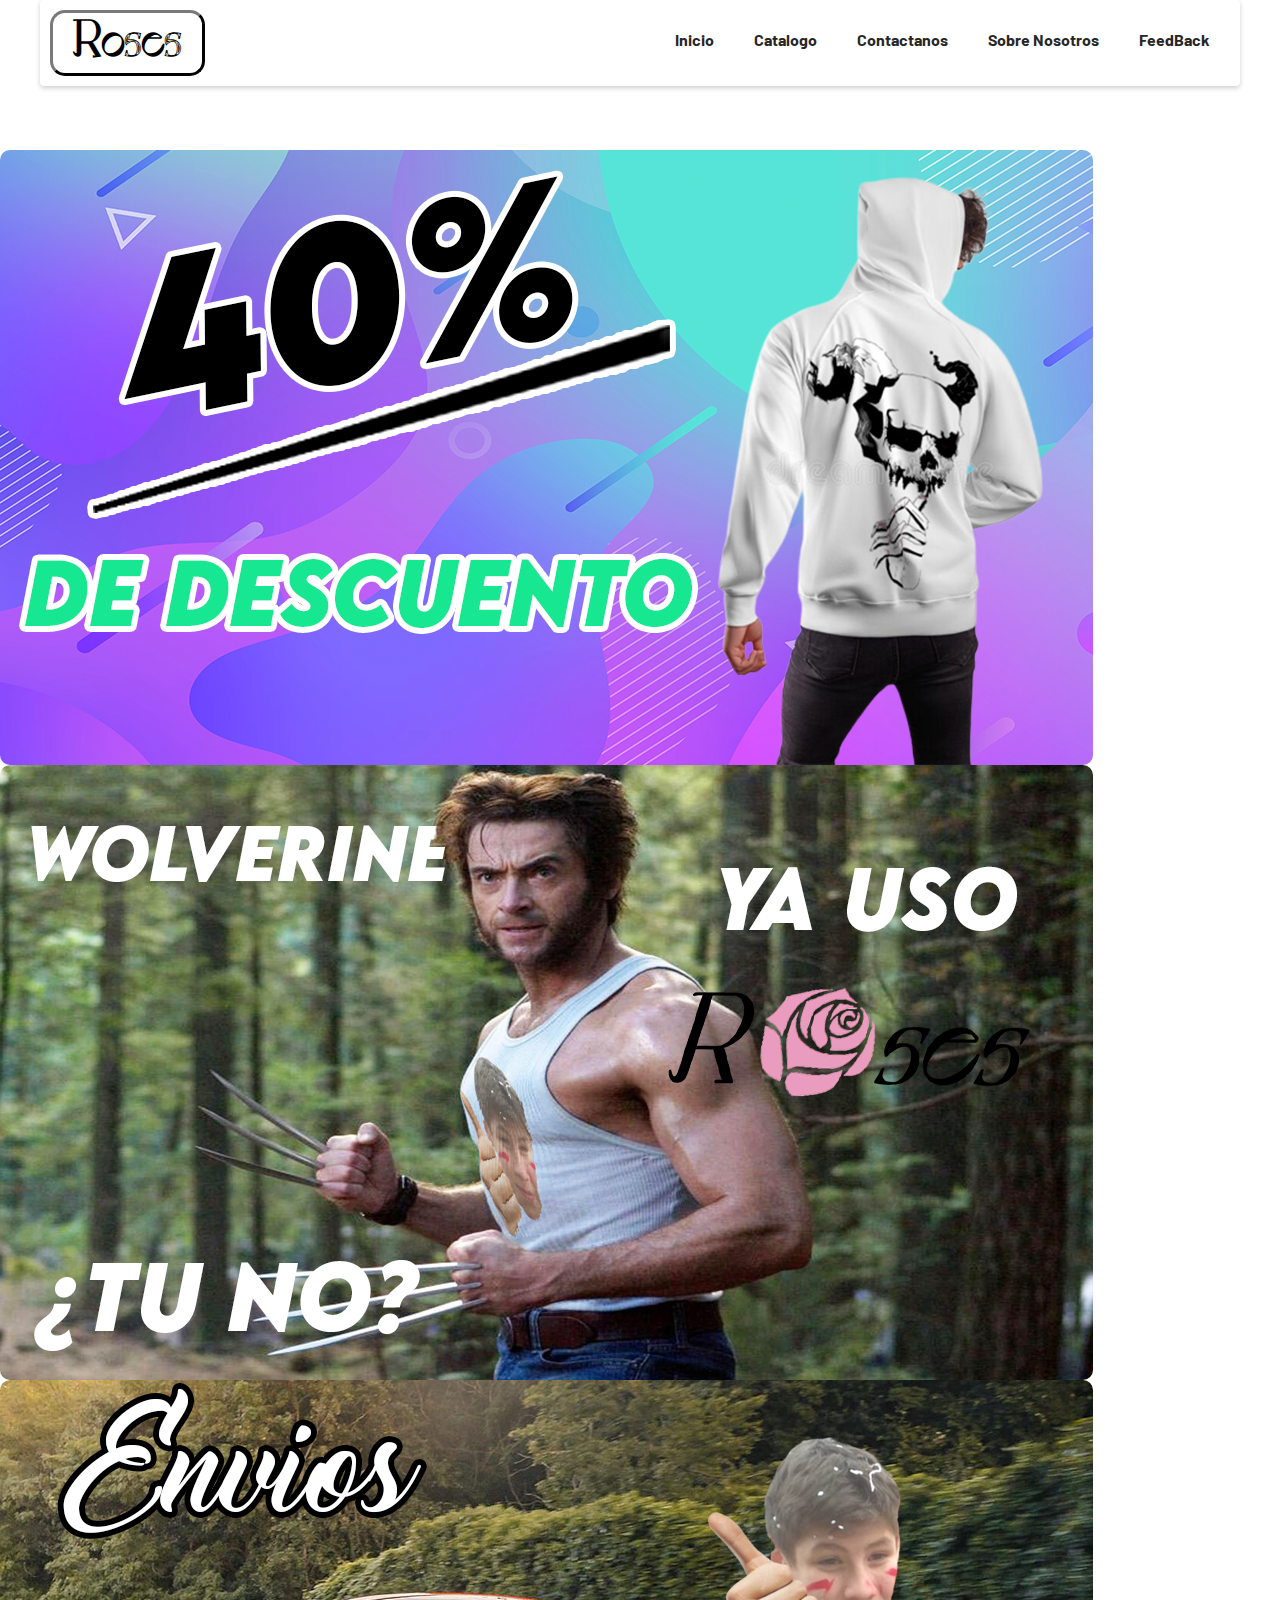
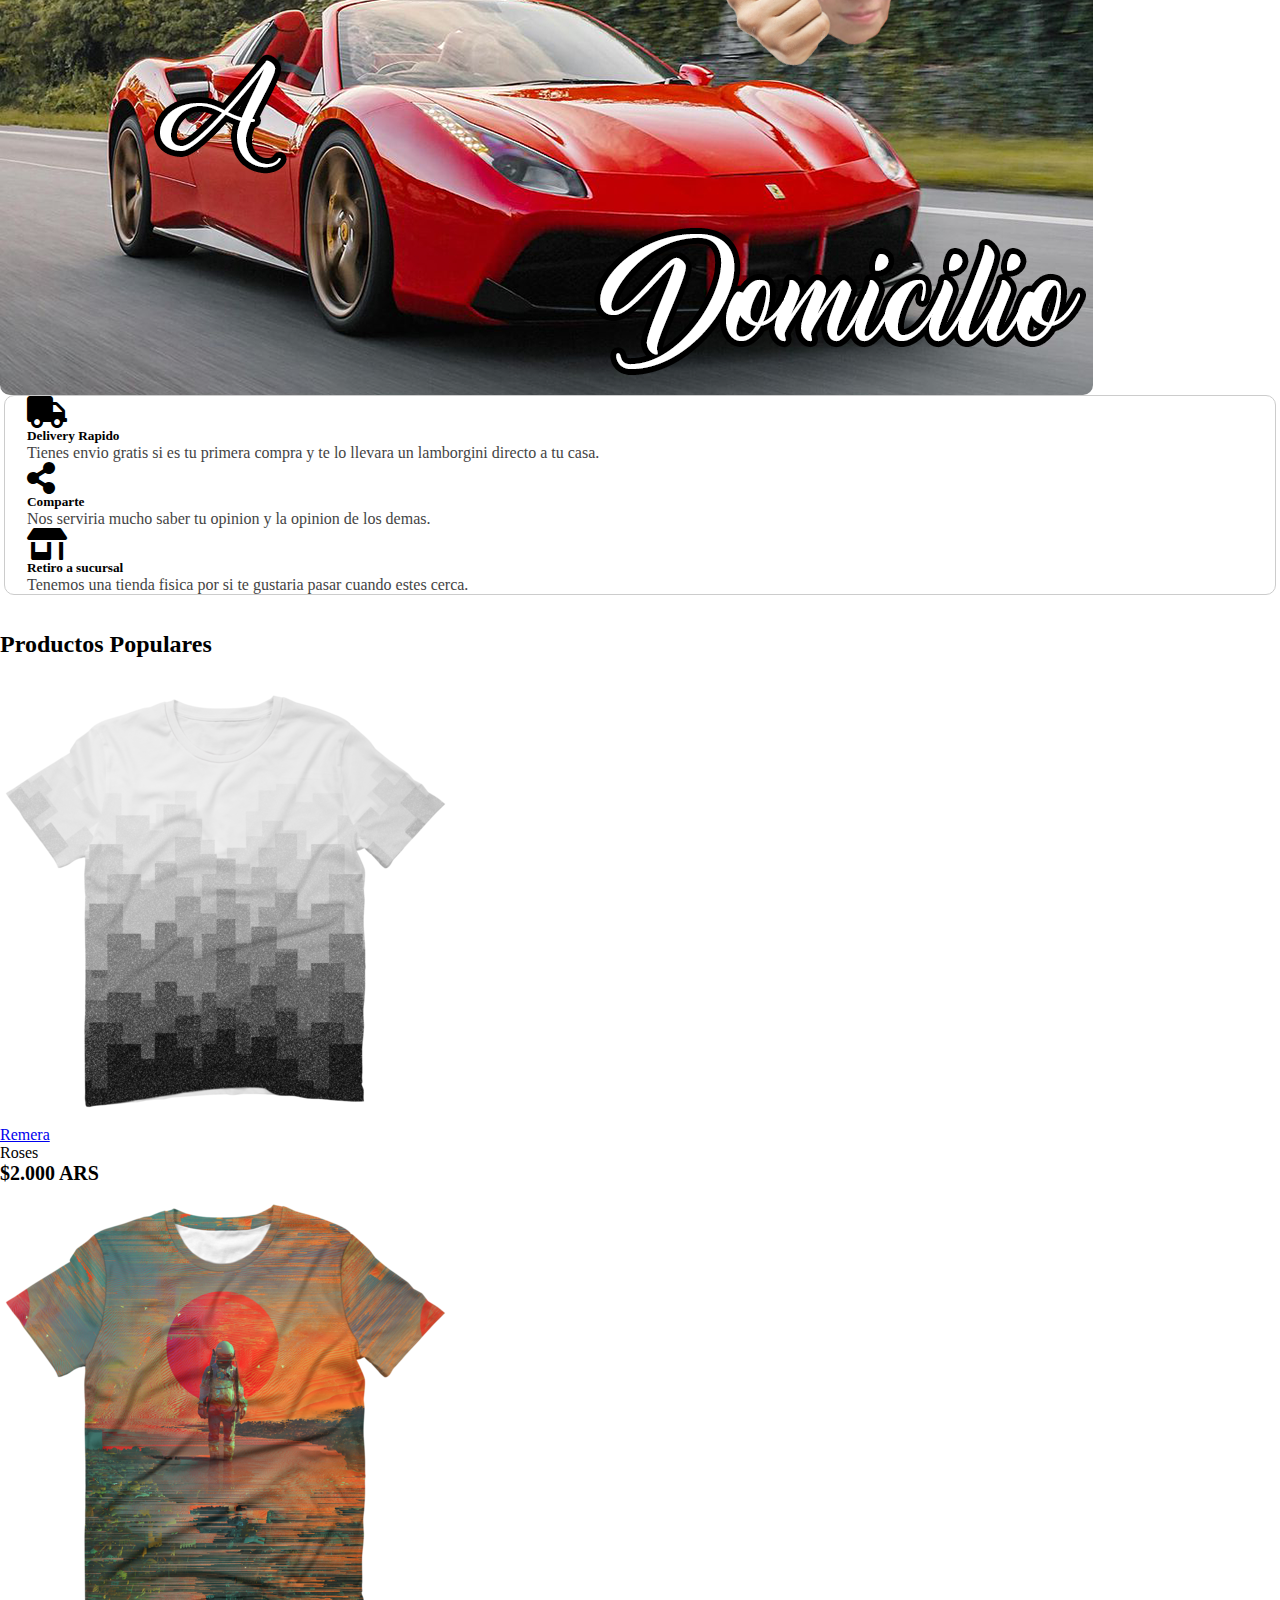
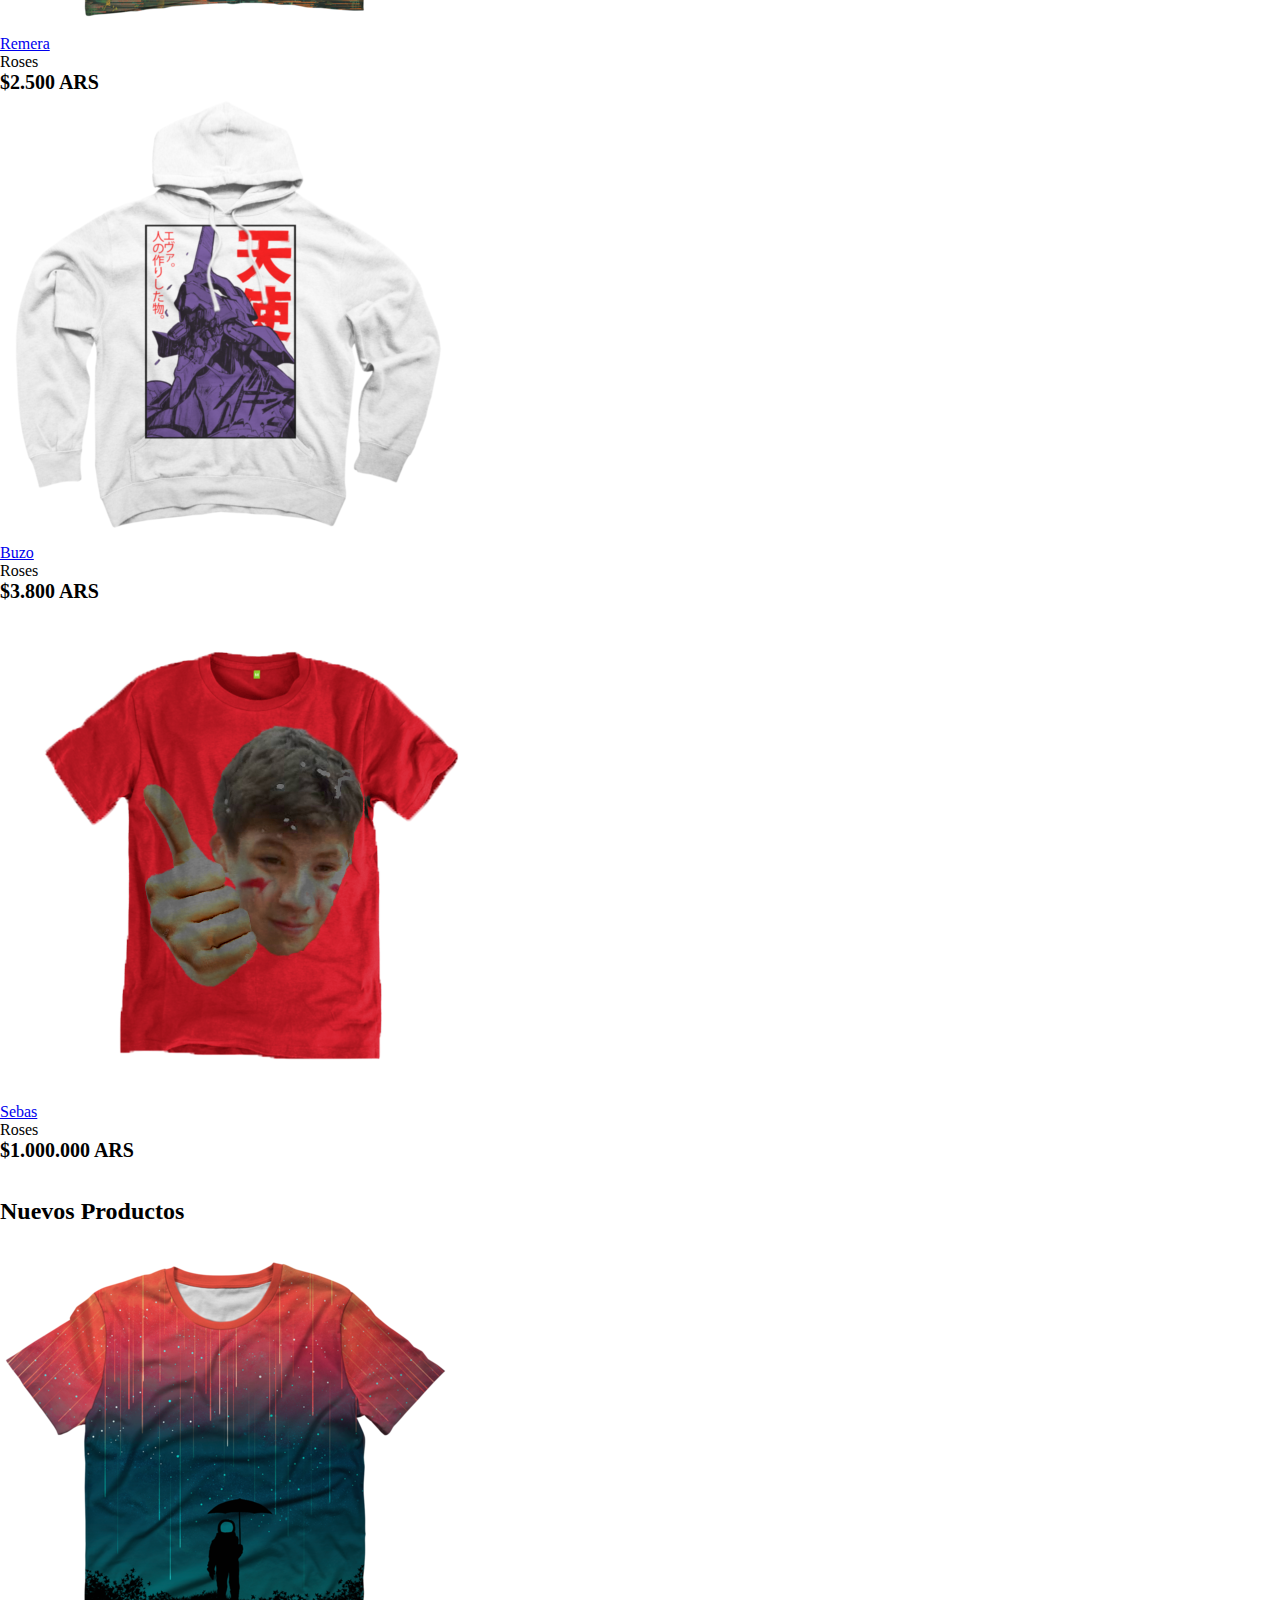
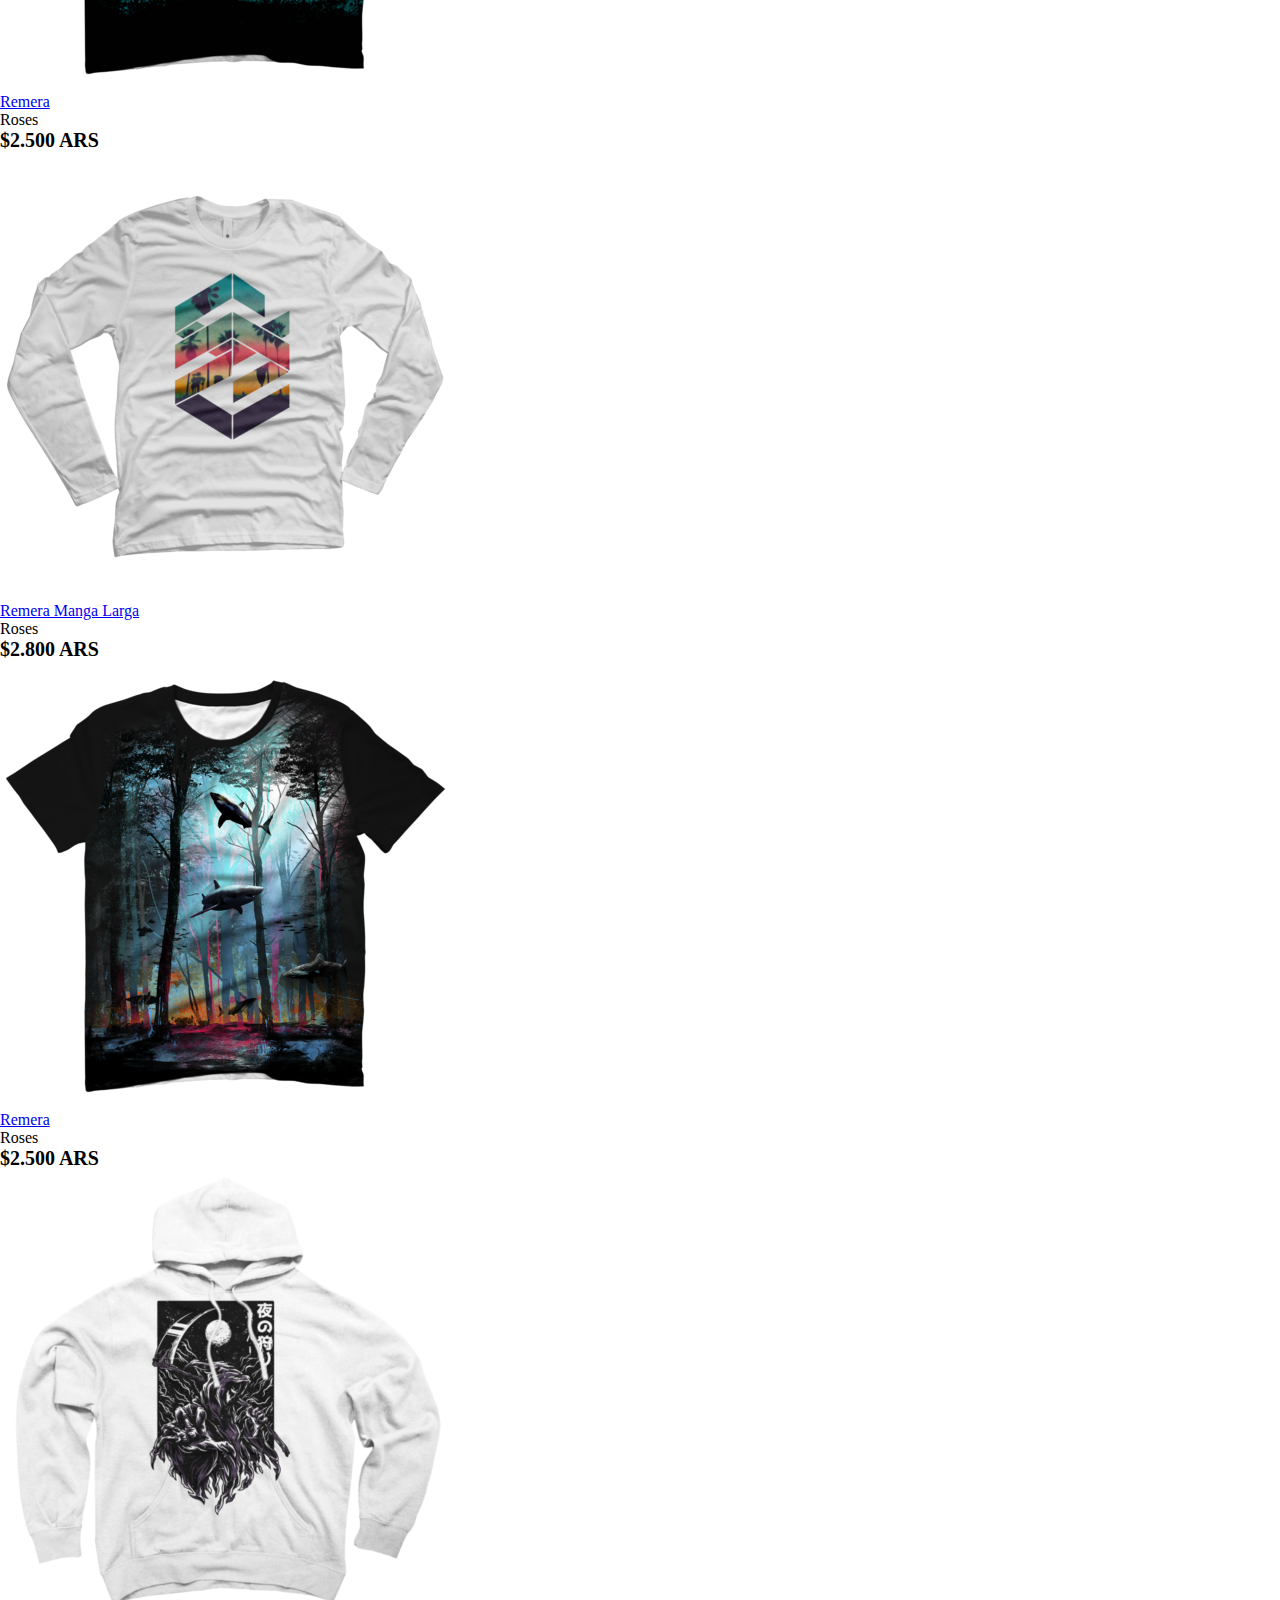
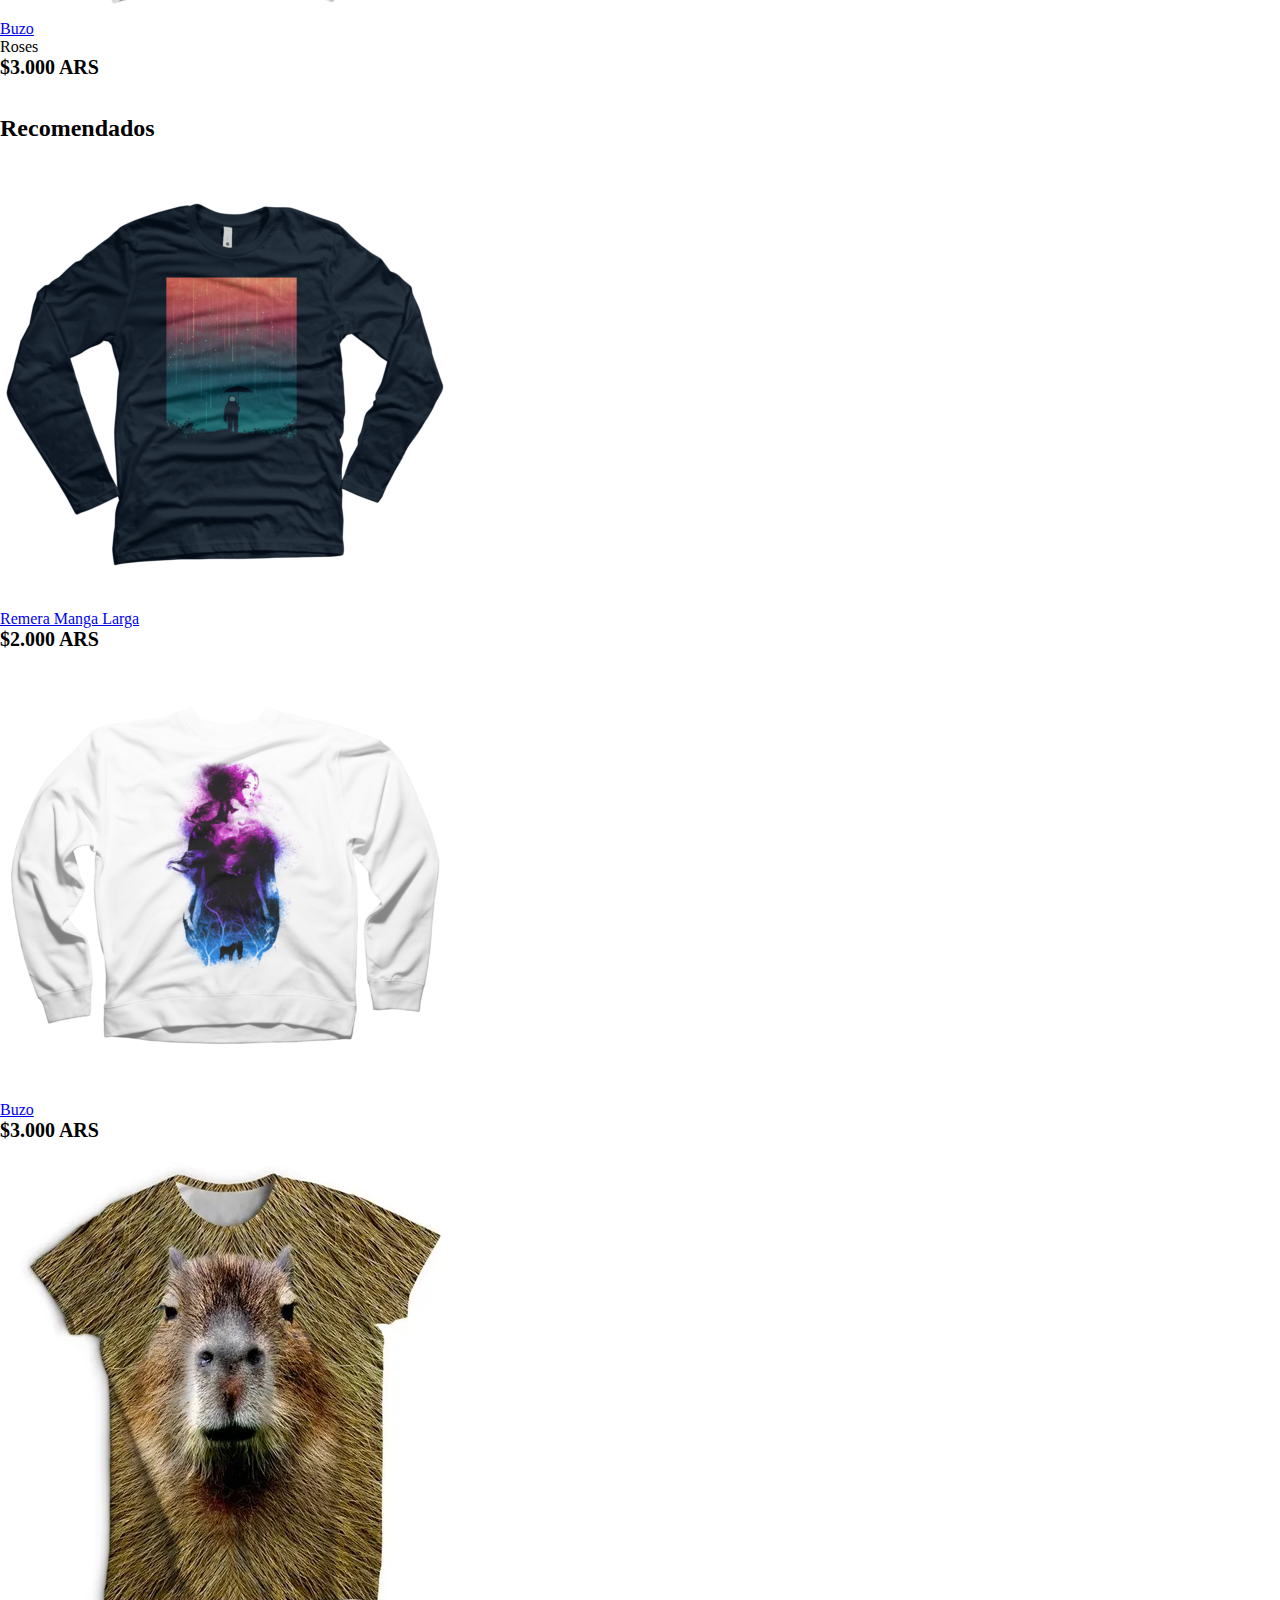
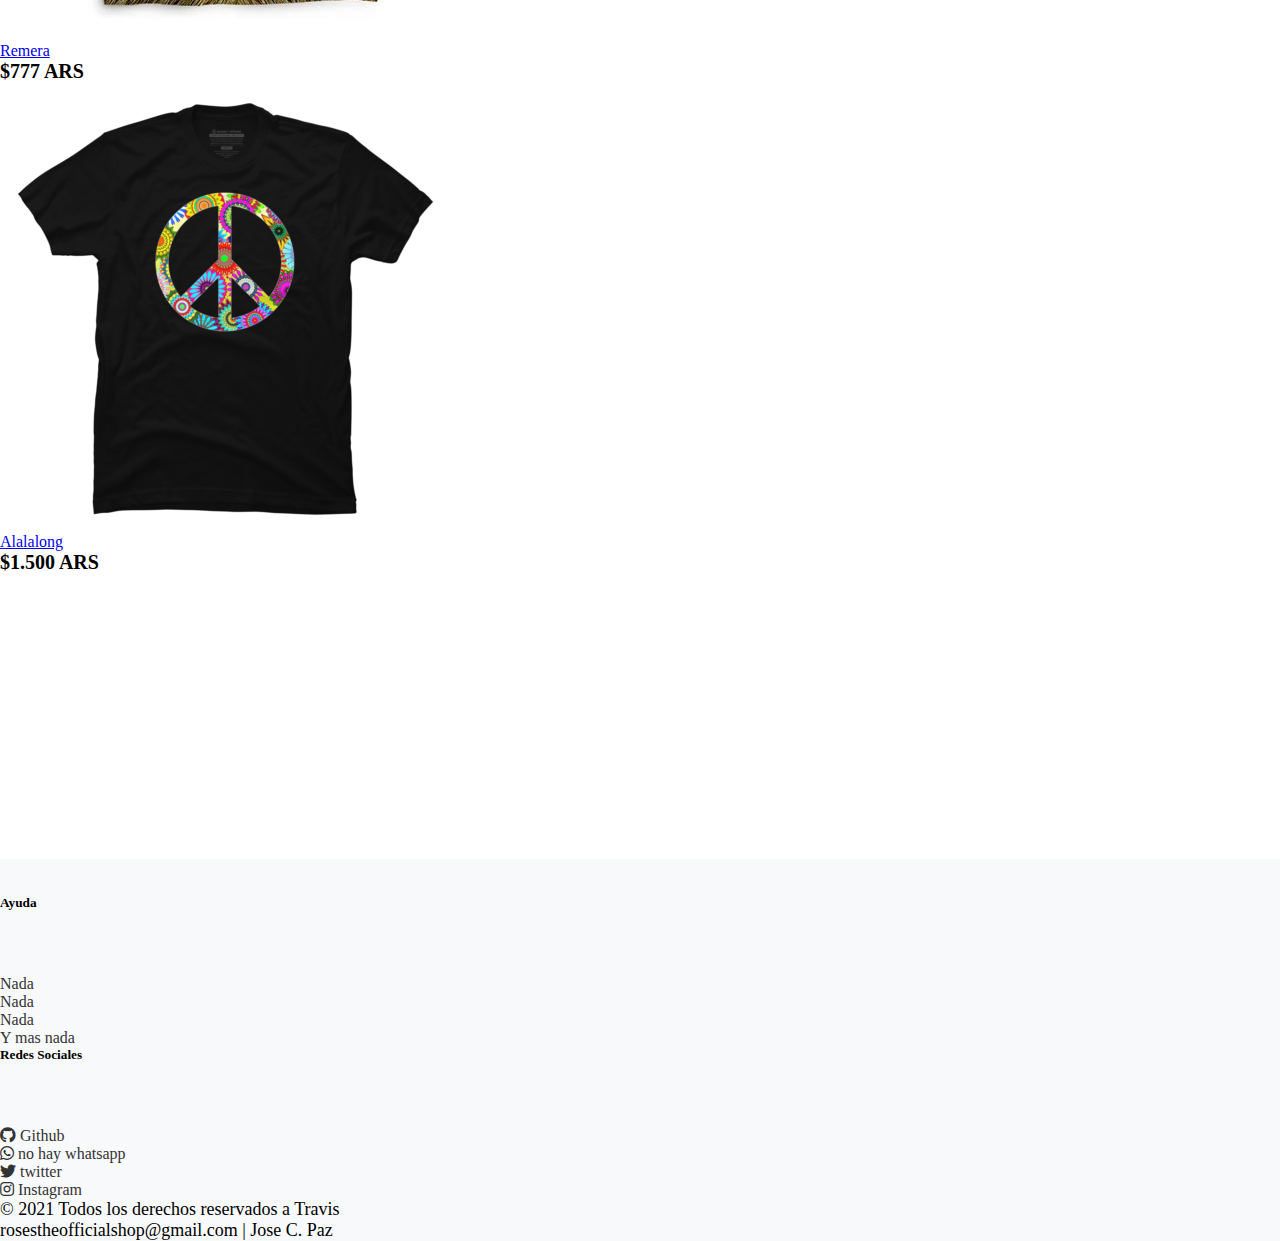
==== catalogo.html @ aa42817f "Add files via upload" ====
<html>
<head>
    
  <meta charset="utf-8">
  <meta http-equiv="X-UA-Compatible" content="IE=edge">
  <meta name="viewport" content="width=device-width, initial-scale=1">
  <title>Catalogo</title>
    <link rel="stylesheet" href="https://stackpath.bootstrapcdn.com/bootstrap/4.1.3/css/bootstrap.min.css" integrity="sha384-MCw98/SFnGE8fJT3GXwEOngsV7Zt27NXFoaoApmYm81iuXoPkFOJwJ8ERdknLPMO" crossorigin="anonymous">
    <link rel="stylesheet" href="catalogo.css">
    <link rel="stylesheet" href="https://use.fontawesome.com/releases/v5.14.0/css/all.css" integrity="sha384-HzLeBuhoNPvSl5KYnjx0BT+WB0QEEqLprO+NBkkk5gbc67FTaL7XIGa2w1L0Xbgc" crossorigin="anonymous"><!-- fontawesom cdn link -->
    <link href="https://bootstrap-ecommerce.com/bootstrap-ecommerce-html/images/favicon.ico" rel="shortcut icon" type="image/x-icon">

    <script src="https://kit.fontawesome.com/f03f52cd3d.js" crossorigin="anonymous"></script>
    <link rel="stylesheet" href="https://cdnjs.cloudflare.com/ajax/libs/font-awesome/5.15.3/css/all.min.css"/>
    
</head>

<body>

  <div class="main">
    <header>
        <a href="index.html" class="logo">Roses</a>
        <div class="menu-toggle"></div>
        <nav>
            <ul>
                <li><a href="index.html" class="active">Inicio</a></li>
                <li><a href="catalogo.html">Catalogo</a></li>
                <li><a href="contactanos.html">Contactanos</a></li>
                <li><a href ="sobrenosotros.html">Sobre Nosotros</a></li>
                <li><a href="feedback.html">FeedBack</a></li>
            </ul>
        </nav>
        <div class="clearfix"></div>
    </header>







 <div class="container">
  <div id="carouselExampleControls" class="carousel slide" data-ride="carousel">
    <div class="carousel-inner">
      <div class="carousel-item active">
        <img class="d-block w-100" src="assets/announcements/announcement1.png" alt="First slide" class="img-fluid">
      </div>
      <div class="carousel-item">
        <img class="d-block w-100" src="assets/announcements/announcement2.png" alt="Second slide" class="img-fluid">
      </div>
      <div class="carousel-item">
        <img class="d-block w-100" src="assets/announcements/announcement3.png" alt="Third slide" class="img-fluid">
      </div>
    </div>
    <a class="carousel-control-prev" href="#carouselExampleControls" role="button" data-slide="prev">
      <span class="carousel-control-prev-icon" aria-hidden="true"></span>
      <span class="sr-only">Previous</span>
    </a>
    <a class="carousel-control-next" href="#carouselExampleControls" role="button" data-slide="next">
      <span class="carousel-control-next-icon" aria-hidden="true"></span>
      <span class="sr-only">Next</span>
    </a>
  </div>
 </div>


<div class="container">
  <div class="row mt-4" id="border-line">
    <div class="col-md-4">
     <div class="box">
      <i class="fas fa-truck fa-2x mb-3 mt-4 text-primary"></i>
      <h5>Delivery Rapido</h5>
      <p>Tienes envio gratis si es tu primera compra y te lo llevara un lamborgini directo a tu casa.</p>
     </div>

    </div>

    <div class="col-md-4">
      <div class="box">
        <i class="fas fa-share-alt fa-2x mb-3 mt-4 text-primary"></i>
        <h5>Comparte</h5>
        <p>Nos serviria mucho saber tu opinion y la opinion de los demas.</p>
       </div>
    </div>

    <div class="col-md-4">
      <div class="box">
        <i class="fas fa-store-alt fa-2x mb-3 mt-4 text-primary"></i>
        <h5>Retiro a sucursal</h5>
        <p>Tenemos una tienda fisica por si te gustaria pasar cuando estes cerca.</p>
       </div>
    </div>
  </div>
</div>

<br> <br>

<div class="container cardItem" id="products">
<h2>Productos Populares</h2>
<br>
  <div class="row">
  <div class="col-md-3">
    <div class="card">
      <img class="card-img-top img-fluid" src="assets/shirts/black-and-white.png" alt="Card image cap">
      <div class="card-body">
        <p class="card-text"><a href="#" class="text-dark">Remera</a></p>
        
        <div class="ratings">
          <label class="text-secondary ml-3">Roses</label>
        </div>
        <p class="card-cost">$2.000 ARS</p>
      </div>
    </div>
  </div>
  <div class="col-md-3">
    <div class="card">
      <img class="card-img-top img-fluid" src="assets/shirts/space.png" alt="Card image cap">
      <div class="card-body">
        <p class="card-text"><a href="#" class="text-dark">Remera</a></p>
        <div class="ratings">
          <label class="text-secondary ml-3">Roses</label>
        </div>
        <p class="card-cost">$2.500 ARS</p>
      </div>
    </div>
  </div>
  <div class="col-md-3">
    <div class="card">
      <img class="card-img-top img-fluid" src="assets/shirts/evangelion.png" alt="Card image cap">
      <div class="card-body">
        <p class="card-text"><a href="#" class="text-dark">Buzo</a></p>
        <div class="ratings">
          <label class="text-secondary ml-3">Roses</label>
        </div>
        <p class="card-cost">$3.800 ARS</p>
      </div>
    </div>
  </div>
  <div class="col-md-3">
    <div class="card">
      <img class="card-img-top img-fluid" src="assets/shirts/sebas-remera.png" alt="Card image cap">
      <div class="card-body">
        <p class="card-text"><a href="#" class="text-dark">Sebas</a></p>
        <div class="ratings">
          <label class="text-secondary ml-3">Roses</label>
        </div>
        <p class="card-cost">$1.000.000 ARS</p>
      </div>
    </div>
  </div>
  </div>
</div>

<br>
<br>
<div class="container cardItem" id="newarrive">
  <h2>Nuevos Productos</h2>
  <br>
    <div class="row">
    <div class="col-md-3">
      <div class="card">
        <img class="card-img-top img-fluid" src="assets/shirts/rain.png" alt="Card image cap">
        <div class="card-body">
          <p class="card-text"><a href="#" class="text-dark">Remera</a></p>
          <div class="ratings">
            <label class="text-secondary ml-3">Roses</label>
          </div>
          <p class="card-cost">$2.500 ARS</p>
        </div>
      </div>
    </div>
    <div class="col-md-3">
      <div class="card">
        <img class="card-img-top img-fluid" src="assets/shirts/white.png" alt="Card image cap">
        <div class="card-body">
          <p class="card-text"><a href="#" class="text-dark">Remera Manga Larga</a></p>
          <div class="ratings">
            <label class="text-secondary ml-3">Roses</label>
          </div>
          <p class="card-cost">$2.800 ARS</p>
        </div>
      </div>
    </div>
    <div class="col-md-3">
      <div class="card">
        <img class="card-img-top img-fluid" src="assets/shirts/sharks.png" alt="Card image cap">
        <div class="card-body">
          <p class="card-text"><a href="#" class="text-dark">Remera</a></p>
          <div class="ratings">
            <label class="text-secondary ml-3">Roses</label>
          </div>
          <p class="card-cost">$2.500 ARS</p>
        </div>
      </div>
    </div>
    <div class="col-md-3">
      <div class="card">
        <img class="card-img-top img-fluid" src="assets/shirts/reaper.png" alt="Card image cap">
        <div class="card-body">
          <p class="card-text"><a href="#" class="text-dark">Buzo</a></p>
          <div class="ratings">
            <label class="text-secondary ml-3">Roses</label>
          </div>
          <p class="card-cost">$3.000 ARS</p>
        </div>
      </div>
    </div>
    </div>
  </div>
  <br><br>
  <div class="container cardItem" id="recommend">
   <div id="heading"> <h2>Recomendados</h2> 
    <button type="button" class="btn btn-outline-primary" id="float">Ver todos (no funciona)</button> </div>
    <br>
      <div class="row">
      <div class="col-md-3">
        <div class="card">
          <img class="card-img-top img-fluid" src="assets/shirts/rain2.png" alt="Card image cap">
          <div class="card-body">
            <p class="card-text"><a href="#" class="text-dark">Remera Manga Larga</a></p>
           
            <p class="card-cost">$2.000 ARS</p>
          </div>
        </div>
      </div>
      <div class="col-md-3">
        <div class="card">
          <img class="card-img-top img-fluid" src="assets/shirts/queen.png" alt="Card image cap">
          <div class="card-body">
            <p class="card-text"><a href="#" class="text-dark">Buzo</a></p>
           
            <p class="card-cost">$3.000 ARS</p>
          </div>
        </div>
      </div>
      <div class="col-md-3">
        <div class="card">
          <img class="card-img-top img-fluid" src="assets/shirts/capibara.png" alt="Card image cap">
          <div class="card-body">
            <p class="card-text"><a href="#" class="text-dark">Remera</a></p>
           
            <p class="card-cost">$777 ARS</p>
          </div>
        </div>
      </div>
      <div class="col-md-3">
        <div class="card">
          <img class="card-img-top img-fluid" src="assets/shirts/alalalong-sociologia.png" alt="Card image cap">
          <div class="card-body">
            <p class="card-text"><a href="#" class="text-dark">Alalalong</a></p>
           
            <p class="card-cost">$1.500 ARS</p>
          </div>
        </div>
      </div>
      </div>
    </div>
  
  <br>
  <br>
 <div class="container cardItem" id="brands">
  <h2>Total</h2> 
  <br>
  <div class="row">
  <div class="card">
    <img class="card-img-top img-fluid" src="https://bootstrap-ecommerce.com/bootstrap-ecommerce-html/images/logos/logo1.png" width="20%" style="padding: 0 35px;">
    <hr>
    <div class="card-body">
      <p class="card-text">36 Products</p>
    </div>
  </div>
  <div class="card">
    <img class="card-img-top img-fluid" src="https://bootstrap-ecommerce.com/bootstrap-ecommerce-html/images/logos/logo2.png" width="20%" style="padding: 0 35px;">
    <hr>
    <div class="card-body">
      <p class="card-text">980 Products</p>
    </div>
  </div>  
  <div class="card">
    <img class="card-img-top img-fluid" src="https://bootstrap-ecommerce.com/bootstrap-ecommerce-html/images/logos/logo3.png" width="20%" style="padding: 0 35px;">
    <hr>
    <div class="card-body">
      <p class="card-text">25 Products</p>
    </div>
  </div>  
  <div class="card">
    <img class="card-img-top img-fluid" src="https://bootstrap-ecommerce.com/bootstrap-ecommerce-html/images/logos/logo4.png" width="20%" style="padding: 0 35px;">
    <hr>
    <div class="card-body">
      <p class="card-text">72 Products</p>
    </div>
  </div>  
  <div class="card">
    <img class="card-img-top img-fluid" src="https://bootstrap-ecommerce.com/bootstrap-ecommerce-html/images/logos/logo5.png" width="20%" style="padding: 0 35px;">
    <hr>
    <div class="card-body">
      <p class="card-text">41 Products</p>
    </div>
  </div>  

  </div>
</div>
<br>
<br>

<br>
  <footer>
    <br><br>
    <div class="container">
      <div class="row">

        <div class="col-md-3">
          <h5>Ayuda</h5>
          <ul>
            <li><a href="https://media.discordapp.net/attachments/898670441785339935/999792694597533847/-ahqrmv.jpg?width=500&height=492" target="_blank">Nada</a></li>
            <li><a href="https://media.discordapp.net/attachments/898670441785339935/999792694597533847/-ahqrmv.jpg?width=500&height=492" target="_blank">Nada</a></li>
            <li><a href="https://media.discordapp.net/attachments/898670441785339935/999792694597533847/-ahqrmv.jpg?width=500&height=492" target="_blank">Nada</a></li>
            <li><a href="https://media.discordapp.net/attachments/898670441785339935/999792694597533847/-ahqrmv.jpg?width=500&height=492" target="_blank">Y mas nada</a></li>
          </ul>
        </div>


        <div class="col-md-3">
          <h5>Redes Sociales</h5>
          <ul>
            <li><a href="https://github.com/kevintuka10"><i class="fab fa-github"></i>  Github</a></li>
            <li><a href=""><i class="fab fa-whatsapp"></i> no hay whatsapp</a></li>
            <li><a href=""><i class="fab fa-twitter"></i> twitter</a></li>
            <li><a href="https://www.instagram.com/rosesofficialshop/" target="_blank"><i class="fab fa-instagram"></i>  Instagram</a></li>
          </ul>
        </div>
      </div>
    </div>
  </footer>
  <footer class="footer pt-5 pb-5" id="footer">
    <div class="container">
      <span class="text-muted float-left"><p id="copyright">&copy; 2021 Todos los derechos reservados a Travis</p></span>
      <span class="float-right"> <p id="footerInfo"> rosestheofficialshop@gmail.com | Jose C. Paz </p> </span>
    </div>
  </footer>




<script src="https://code.jquery.com/jquery-3.3.1.slim.min.js" integrity="sha384-q8i/X+965DzO0rT7abK41JStQIAqVgRVzpbzo5smXKp4YfRvH+8abtTE1Pi6jizo" crossorigin="anonymous"></script>
<script src="https://cdnjs.cloudflare.com/ajax/libs/popper.js/1.14.3/umd/popper.min.js" integrity="sha384-ZMP7rVo3mIykV+2+9J3UJ46jBk0WLaUAdn689aCwoqbBJiSnjAK/l8WvCWPIPm49" crossorigin="anonymous"></script>
<script src="https://stackpath.bootstrapcdn.com/bootstrap/4.1.3/js/bootstrap.min.js" integrity="sha384-ChfqqxuZUCnJSK3+MXmPNIyE6ZbWh2IMqE241rYiqJxyMiZ6OW/JmZQ5stwEULTy" crossorigin="anonymous"></script>
<script src="js/script.js"></script>


<script src="https://code.jquery.com/jquery-3.6.0.js" integrity="sha256-H+K7U5CnXl1h5ywQfKtSj8PCmoN9aaq30gDh27Xc0jk=" crossorigin="anonymous"></script>
<script type="text/javascript">
    $(document).ready(function(){
        $(".menu-toggle").click(function(){
            $(".menu-toggle").toggleClass("active")
            $("nav").toggleClass("active")
        })
    })
</script>



</html>
---- catalogo.css ----
@font-face {
    font-family: 'BarlowBold';
    src: url(assets/fonts/Barlow-Bold.ttf);
}


@font-face {
    font-family: 'OttoAttackType';
    src: url(assets/fonts/OTTOATTACTYPE.ttf);
}




* {
    padding: 0;
    margin: 0;
 
}


header{
    position: relative;
    max-width: 1200px;
    margin: auto;
    padding: 10px;
    background: #fff;
    box-sizing: border-box;
    border-radius: 4px;
    box-shadow: 0 2px 5px rgba(0, 0, 0, .2);
    min-width: 250px;
    margin-bottom: 5%;
    font-family: BarlowBold;
}


.main {
    width: 100%;
    background: #fff;
    background-position: center;
    background-size: cover;
    height: 100vh;
    margin: 0 auto 100px;
    padding: 0 auto 100px;
}

@media screen and (min-width=800px){
    .main {
        height: 150vh;
    }
}

.logo {
    color: #000;
    height: 60px;
    font-size: 45px;
    line-height: 60px;
    padding: 0 20px;
    text-align: center;
    float: left;
    font-weight: 900;
    text-decoration: none;
    font-family: 'OttoAttackType';
    border: 3px outset #262626;
    border-radius: 15px;
}

nav {
    float: right;
}

.clearfix {
    clear: both;
}

nav ul {
    margin: 0;
    padding: 0;
    display: flex;
}

nav ul li {
    list-style: none;
}

nav ul li a {
    display: block;
    margin: 10px 0;
    padding: 10px 20px;
    text-decoration: none;
    color: #262626;
}

nav ul li a:hover
{
    background: #FFB7C5;
    color: #fff;
    transition: 0.5s;
}

@media (max-width: 1200px)
{
    header
    {
        margin: 0px;
    }
}

@media (max-width: 768px)
{
    .menu-toggle
    {
        display: block;
        width: 40px;
        height: 40px;
        margin: 10px;
        background: #ccc;
        float: right;
        cursor: pointer;
        text-align: center;
        font-size: 30px;
        color: #000;

    }
    .menu-toggle::before
    {
        content: "\f0c9";
        font-family: fontAwesome;
        line-height: 40px;
    }
    .menu-toggle.active::before
    {
        content: "\f00d";
    }
    nav
    {
        display: none;
    }
    nav.active
    {
        display: block;
        width: 100%;
    }
    nav.active ul
    {
        display: block;
    }
    nav.active ul li
    {
        margin: 0;
    }
}


#navbarNav{
    z-index: 200; 
    background-color: white;
}

.top-header ul li {
list-style: none;
display: inline-block;
padding: 0 16px;
}

.top-header ul li a{
color: rgba(255, 255, 255, 0.863);
text-decoration: none;
font-size: 18px;
 }

 .top-header ul{
     padding-top: 4px;
 }
 .top-header .col-md-5 {
     text-align: right;
     color: rgba(255, 255, 255, 0.863);
     padding: 8px 0;
     font-weight: lighter;

 }

 .navbar-nav li {
     font-size: 120%;
     font-weight: 500;
     padding-right: 10px;
 }

a span{
    color: black;
    font-weight: 700;
}
.dropdown-menu a{
    font-size: 20px;
}
.circle {
    border-radius: 50%; 
    height: 50px; 
    width: 50px;
    border: 1px solid #ccc;
    color: #ccc;
    text-align: center;
    padding-top: 0.9rem;

}
sup{
    position: absolute;
    font-size: 19px;
}

.carousel img{
    height: auto;
    border-radius: 10px;
}
#border-line{
    border: 1px solid #ccc;
    border-radius: 10px;
    margin: 0 4px;
}
#border-line .col-md-4{
    padding: 0 22px;
}
.box h5{
    font-weight: bold;
}
.box p{
    color: #444;
}

#heading{
    display: flex;
    position: relative;
}
#brands .card-text{
font-size: 19px;
font-weight: 400;
text-align: center;
position: relative;
bottom: 99%;
}
#brands .row{
    display: flex;
}
#brands .card{
width: 210px;
height: 150px;
border-radius: 10px;
margin-left: 1.4%;
}
#brands img{
position: relative;
top: 10%;
}
footer{
    background-color: #f8f9fa;
  
}

footer ul li{
list-style: none;
}

footer ul li a{
    color: #333;
    text-decoration: none;
}

footer ul li a:hover{
    text-decoration: none;
}
#footer span{
    font-size: 18px;
}

.form-group .form-control {
    border-radius: 0rem !important;
}

.form-group .form-control ::placeholder {
    color: #ccc;
    font-size: 14px;
}

#float{
    position: absolute;
    right: 0;
}

#sale{
    font-size: 18px;
    position: absolute;
    margin: 10px 0 0 10px;
    
}

.cost{
    font-weight: 600;
}

.cardItem h2{
    font-weight: 700;
    text-decoration: none;

}
.cardItem h2:hover{
    text-decoration: none;
}

footer .col-md-3 h5{
    margin-bottom: 5%;
}

#productpage .table td, #productpage .table th {
    border: none !important;
}



#productpage .input-group span{

    cursor: pointer;
}

.numberbox1{
    text-align: center;
    font-weight: 600;
    font-size: 19px;
}

.numberbox2{
    text-align: center;
    font-weight: 500;
    font-size: 18px;
}

.numberbox3{
    text-align: center;
    font-weight: 500;
    font-size: 18px;
}



.card .card-body .card-cost{
    font-size: 20px; 
    font-weight: 600;
    
}

.text-white{
    color: white;
}

.text-black{
    color: black;
}

a:hover{
    text-decoration: none !important;
}

.nav-item .nav-link{
    padding: 0.5rem 8rem;
    text-align: center;
    font-weight: 600;
    font-size: 17px;
}
.nav-tabs .nav-link:hover {
    border: none;
    color: black;
    border-bottom: 2px solid black;

}
.nav-tabs .nav-link:focus{
    border: none;
    color: orange;
    border-bottom: 2px solid orange;

}
.nav-tabs .nav-link.active {
    color: #ff6600;
    background-color:none;
    border-color: none;border:none;border-bottom: 2px solid #ff6600;color:#ff6600;}
#addreview .form-group input{
    font-weight: lighter;
}
    
#addreview .form-group textarea{
    font-weight: lighter;
}

    #purchase-btn{
        margin-top: 5%;
    }

    .cart{
        background-color: #f5f5f5;
        padding: 2rem 0;
    }

   
    #card .card{
        border: none !important;
    }

    #card .col-md-7 p{
        font-size: 13px;
    }
    #card .col-md-7 button{
        background: none !important;
    }

    .linespace{
        line-height: 10px;
    }

    #relatedProducts .col-md-3 .zoom-in:hover{
        cursor: pointer;
        
    }

    #navbarNav .dropdown-menu .dropdown-item{
        font-size: 17px;

    }

.overlay{
    overflow: hidden;
    border-radius: 3%;

}

.zoom-in{
    transition: 0.3s ease-in;
    margin: 0;
}

.zoom-in:hover{
    cursor: pointer;
    transform: scale(2);

}



#card .card{
    box-shadow: 3px 4px 12px 2px rgb(236, 236, 236);

}

#card-cost h6 span{
    margin-right: 50px;
}

#join{
    box-shadow: 3px 4px 12px 2px rgb(236, 236, 236);
    padding: 20px;
    border-top: 5px solid rgb(0, 110, 255);
}


#cards hr{
background-color: #c4c2c2;
}

#profilePic{
    width: 60px;
    height: 60px;
    display: inline-block;
    border: 2px solid #555555;
}

.editPicture{
    width: 80px;
    height: 80px;
    border: 1px solid #555555;
}

.h-fit-content{
    height: fit-content;
}

#v-pills-tabContent{
    border-radius: 5px;
    box-shadow: 3px 4px 12px 2px rgb(236, 236, 236);

}




#brands{
    visibility: hidden;
}


















/* Parte Responsive */

@media only screen and (min-width:320px) and (max-width:480px) {

#navbarNav .nav-item .nav-link {
        padding: 0.4rem 0rem;
}

#cards .col-md-7 h5{
    margin-top: 10%;
}

#card .col-md-7 button{
    margin-left: -3%;
    font-size: .833rem;
    margin-bottom: 7%;
}

#card .col-md-2{
    width: 45%;
}
#cards{
    margin-bottom: 20%;
}

#cards hr{
    margin: 15% 0;
}
    .nav{
        display: block;
    }
 html,body{
     width: fit-content;
 }
#productpage .row .col-md-5{
padding-top: 7%;
}
#purchase-btn{
    margin-top: -5%;
}

.top-header{
height: 8%;

}

#navbarNav{
    border: 1px solid rgb(255, 196, 0);
    padding: 0rem !important;

}

.top-header .col-md-5 h6{
    font-size: 15px;
    font-weight: 400;
    padding: 0rem 15px;
    float: right;
    margin-top: -2.2rem;
}

.top-header .col-md-7 ul {
    margin-bottom: 0rem !important;
}
.top-header .col-md-7 ul li a{
    font-size: 15px !important;
    font-weight: 300;

}
.top-header .col-md-7 ul li {
    padding: 0 6px;
}
#top-logo .col-md-2 nav{
    padding: 0.4rem !important;
    
}

#top-logo .col-md-2 nav a img{
    height: 35px;
}

#top-logo{
    margin-top: 0.5rem !important;
}

.circle{
    margin: 0.3rem;

}
sup{
    right: 77px !important;
    margin-top: 4px !important;
}
#icons{
    right: 7rem !important;
}

#searchbar .input-group{
width: 60%;
position: absolute;
margin-top: -3rem !important;
right: 0.2rem !important;
}

.navbar-toggler{
    margin-top: -5%;
    width: 100%;
}

#float{
    right: 1rem;
}

.cardItem h2{
    font-size: 1.65rem !important;
}

.cardItem .card{
margin-bottom: 5%;
}

footer .col-md-3{
    margin-bottom: 10%;
}

#footerInfo{
    padding-top: 5px;
    font-size: 65.5%;
    font-weight: 600;
    margin: 0;
    margin-right: 15px;

}

#copyright{
    font-size: 85%;
    font-weight: 500;
}

#footer .container{
display: inline;
}

#brands{
    margin-left: 2%;
}

#appStore{
    margin-left: 3%;

}

/* Comienzo de Inicio */

#productpage .row .col-md-5{
    margin-bottom: 3rem;
}

#productpage .row .col-md-7 .input-group{
    width: 40%;
}

#contact .row .col-md-10{
  position: absolute;
  left: 22%;
  top: -18%;
}

#contact .review-rating{
position: absolute;
padding-top: 19%;
left: 29%;
}

#relatedProducts .col-md-3{
    margin-bottom: 30%;
}
    
#float {
    visibility: hidden;
}
    
}

#float {
    visibility: hidden;
}



/* Codigo para remover flechas en input Type = Number */

/* Para Chrome, Safari, Edge, Opera */
input::-webkit-outer-spin-button,
input::-webkit-inner-spin-button {
  -webkit-appearance: none;
  margin: 0;
}

/* Para Firefox */
input[type=number] {
  -moz-appearance: textfield;
}
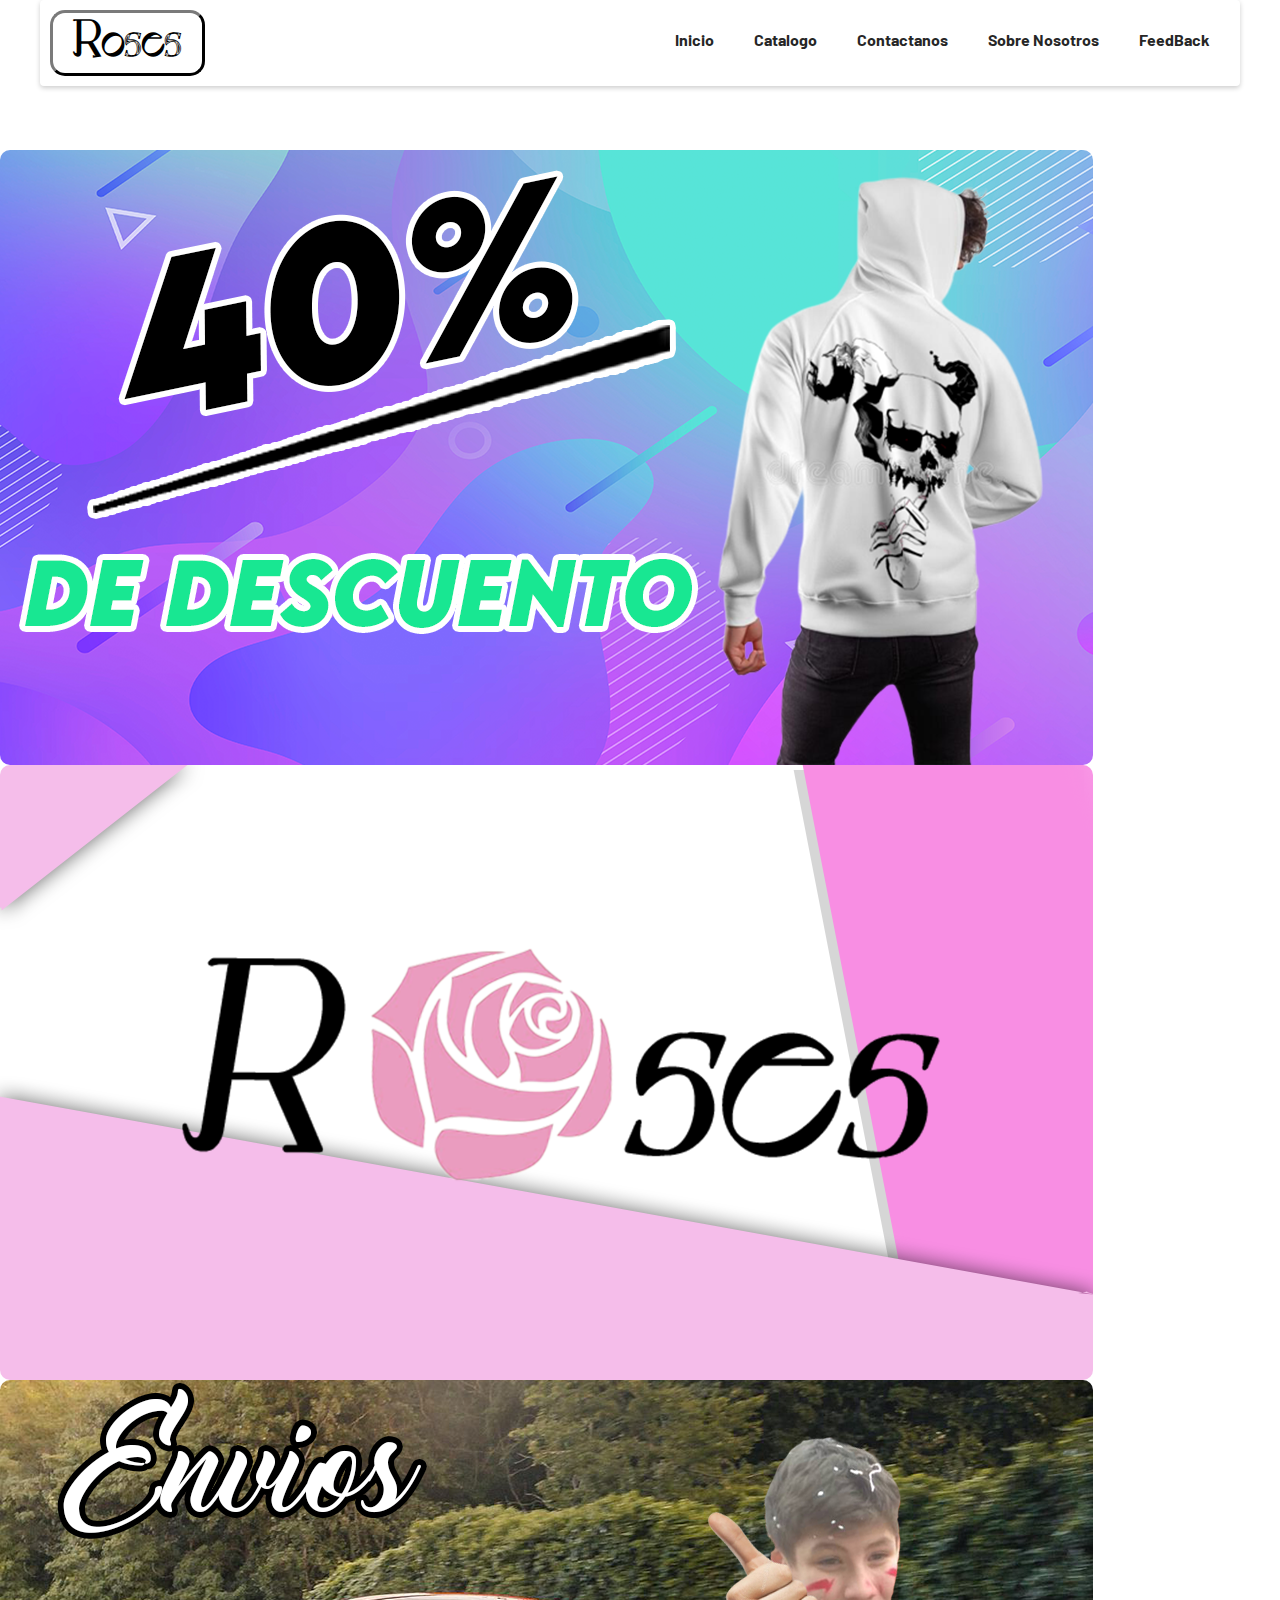
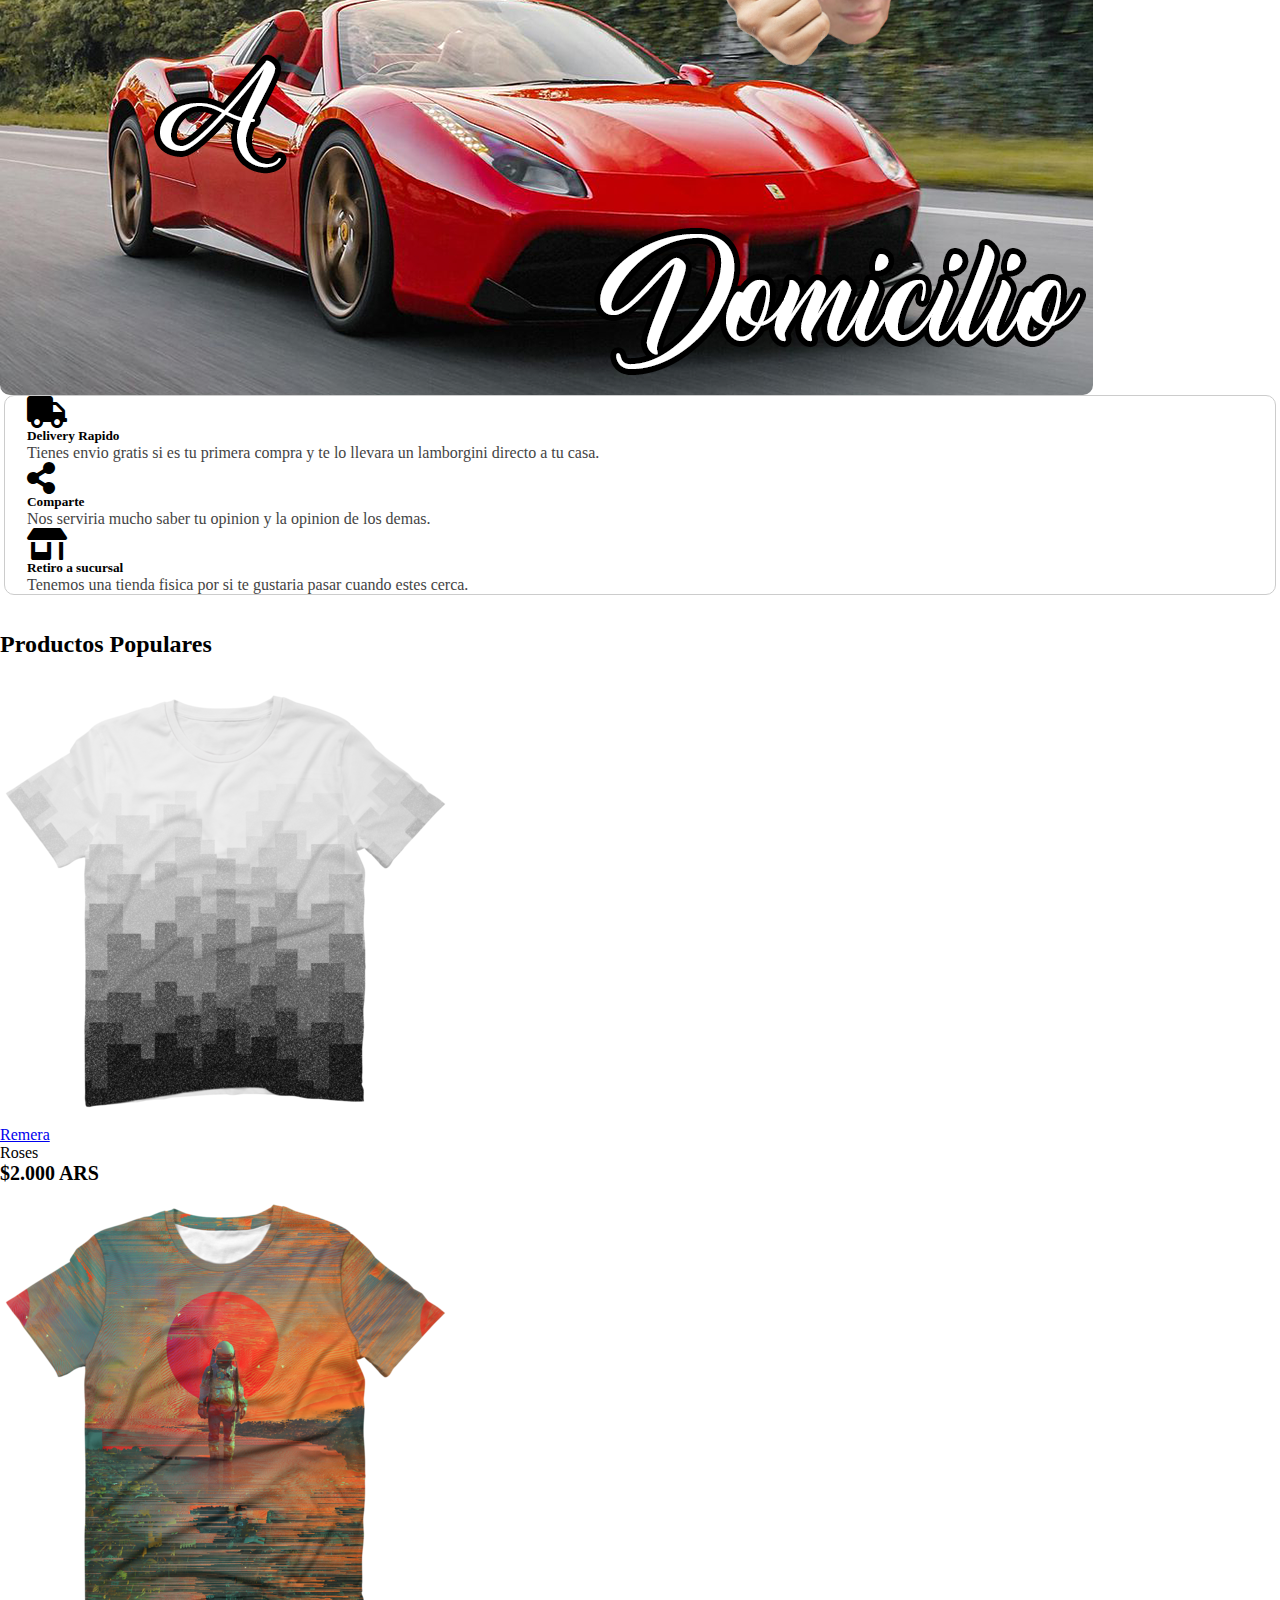
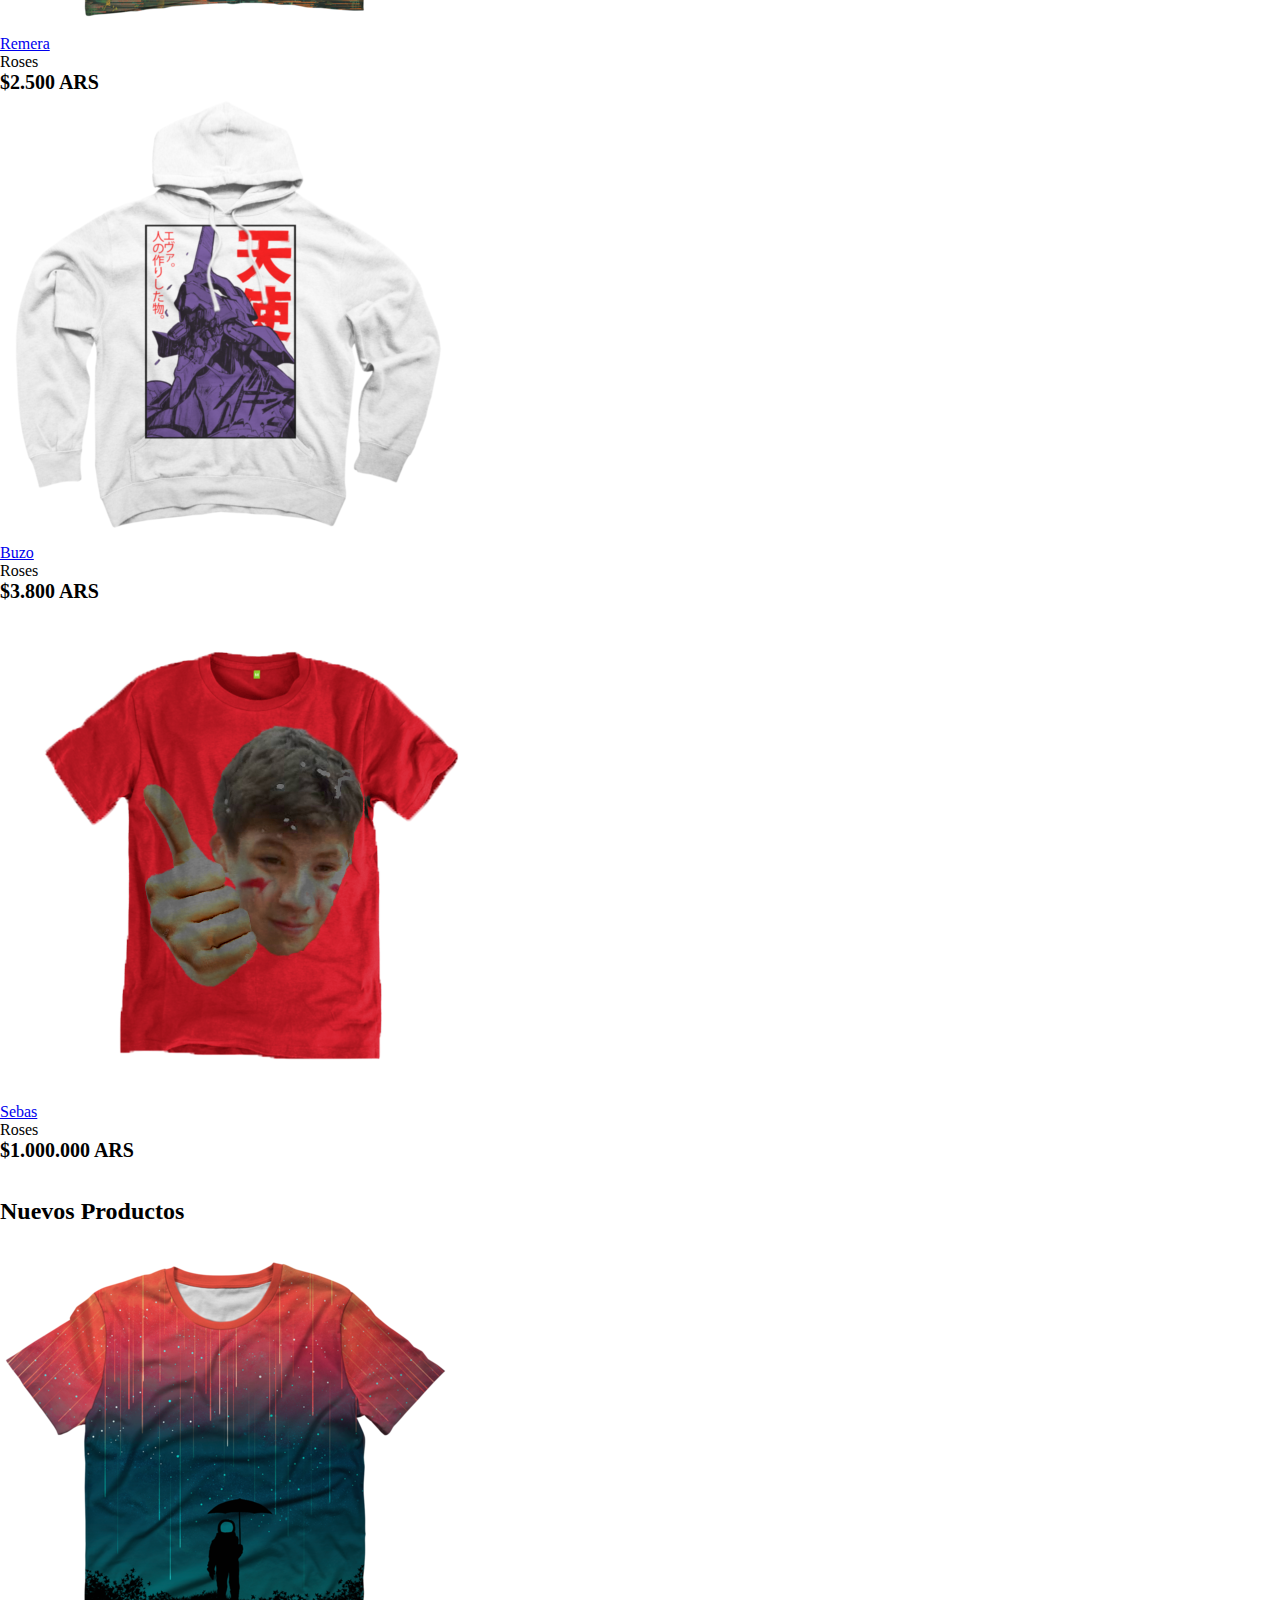
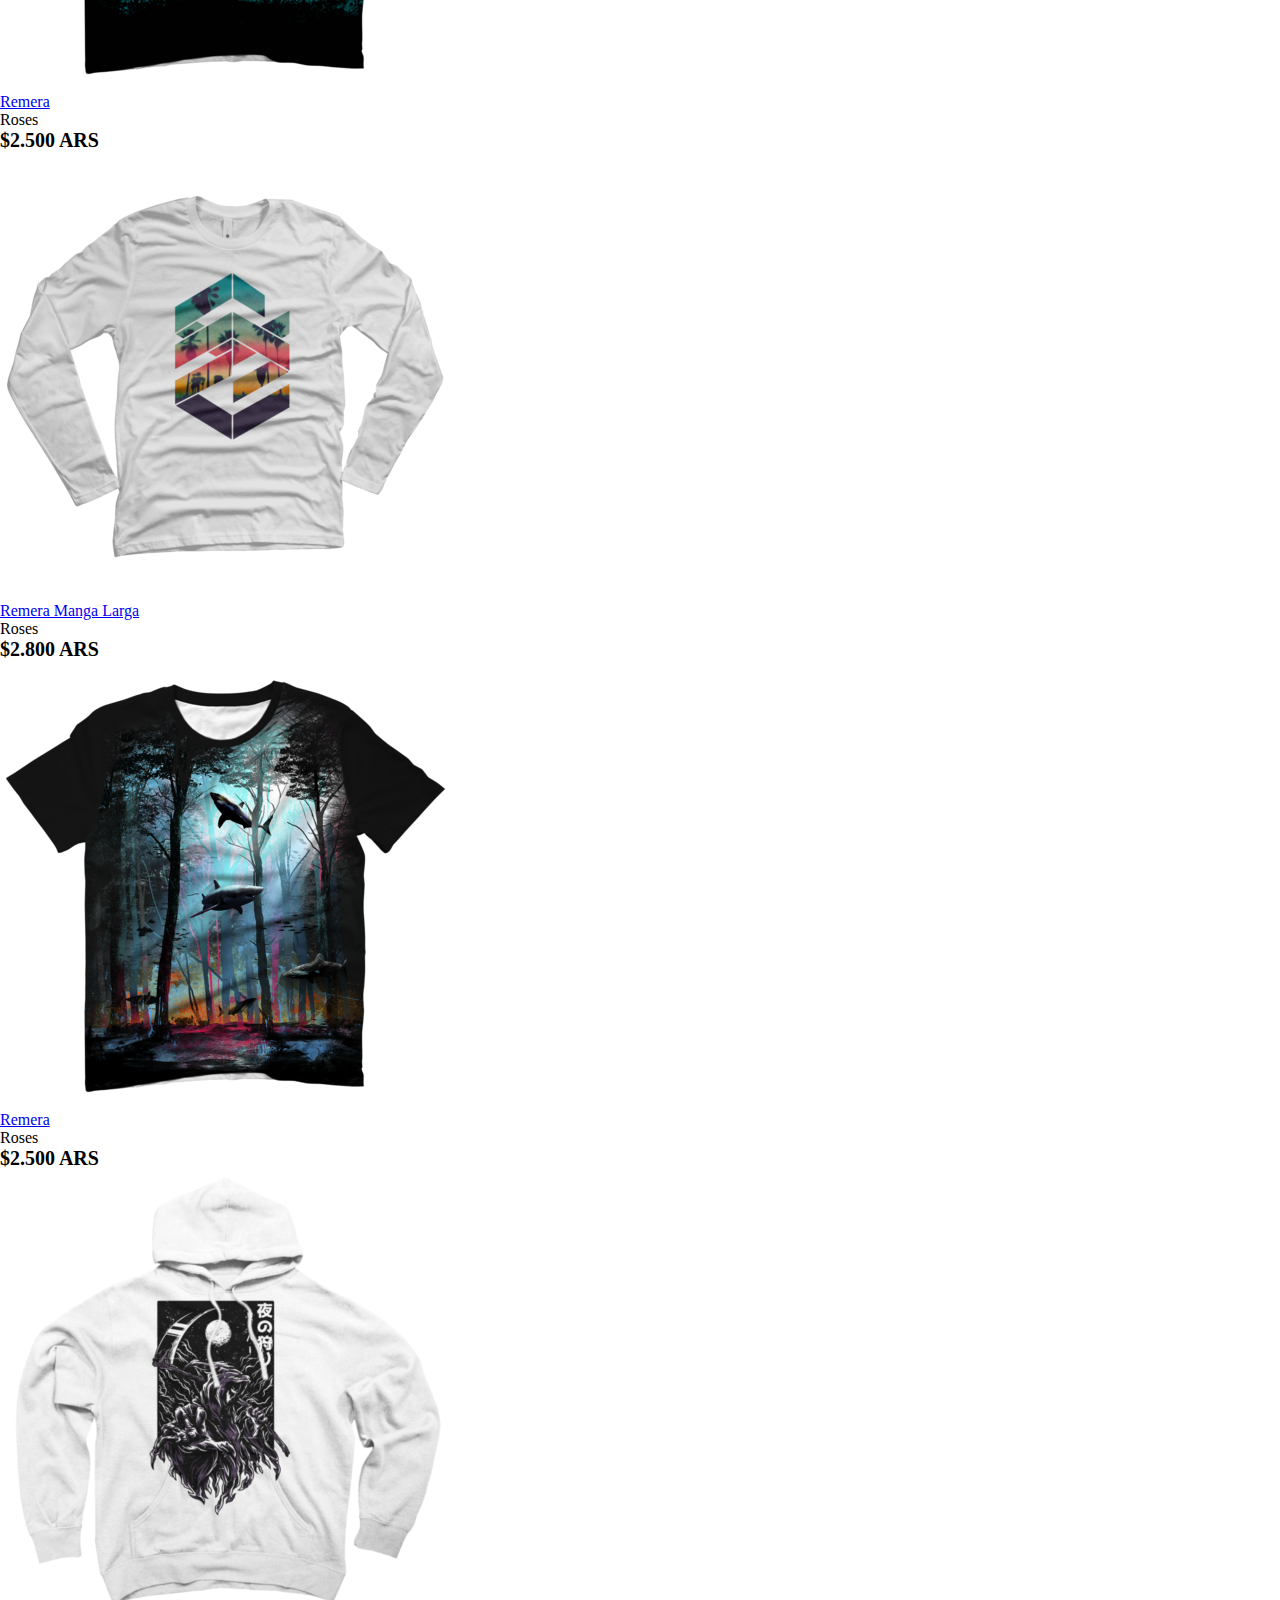
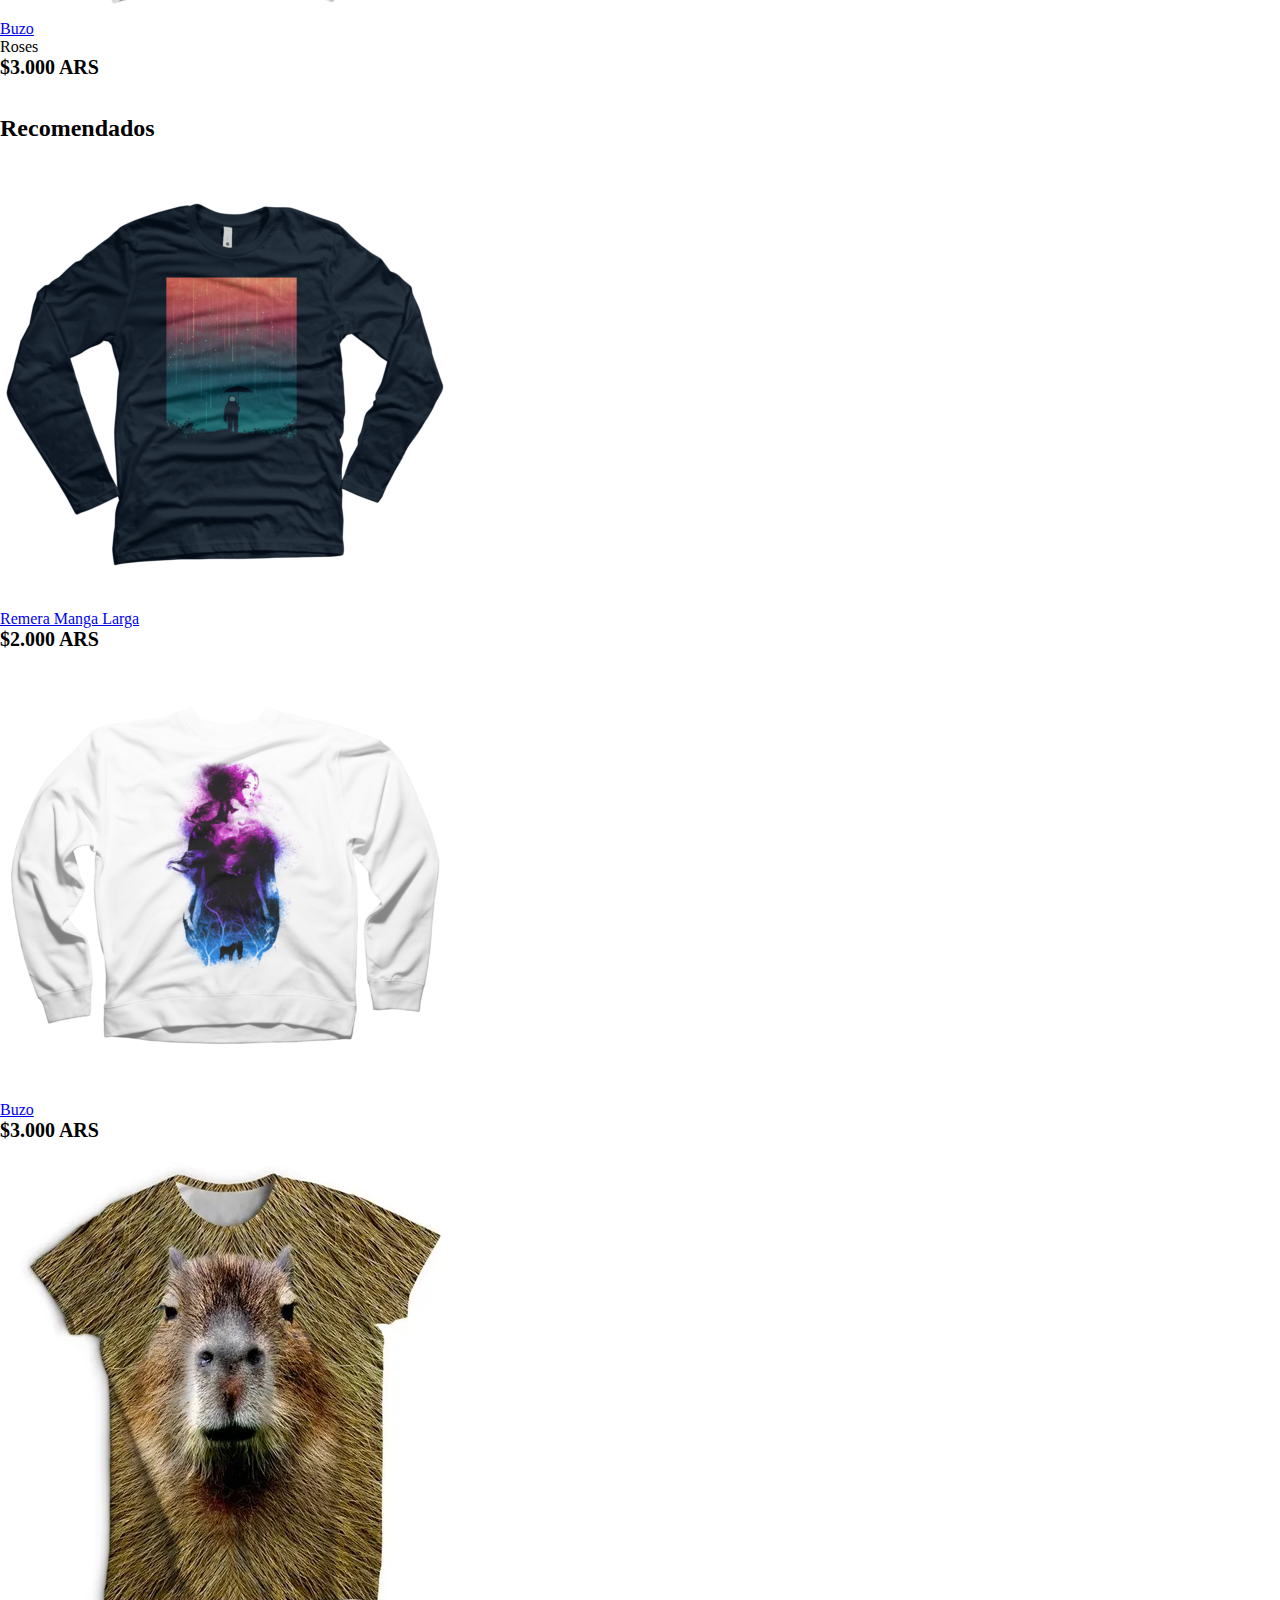
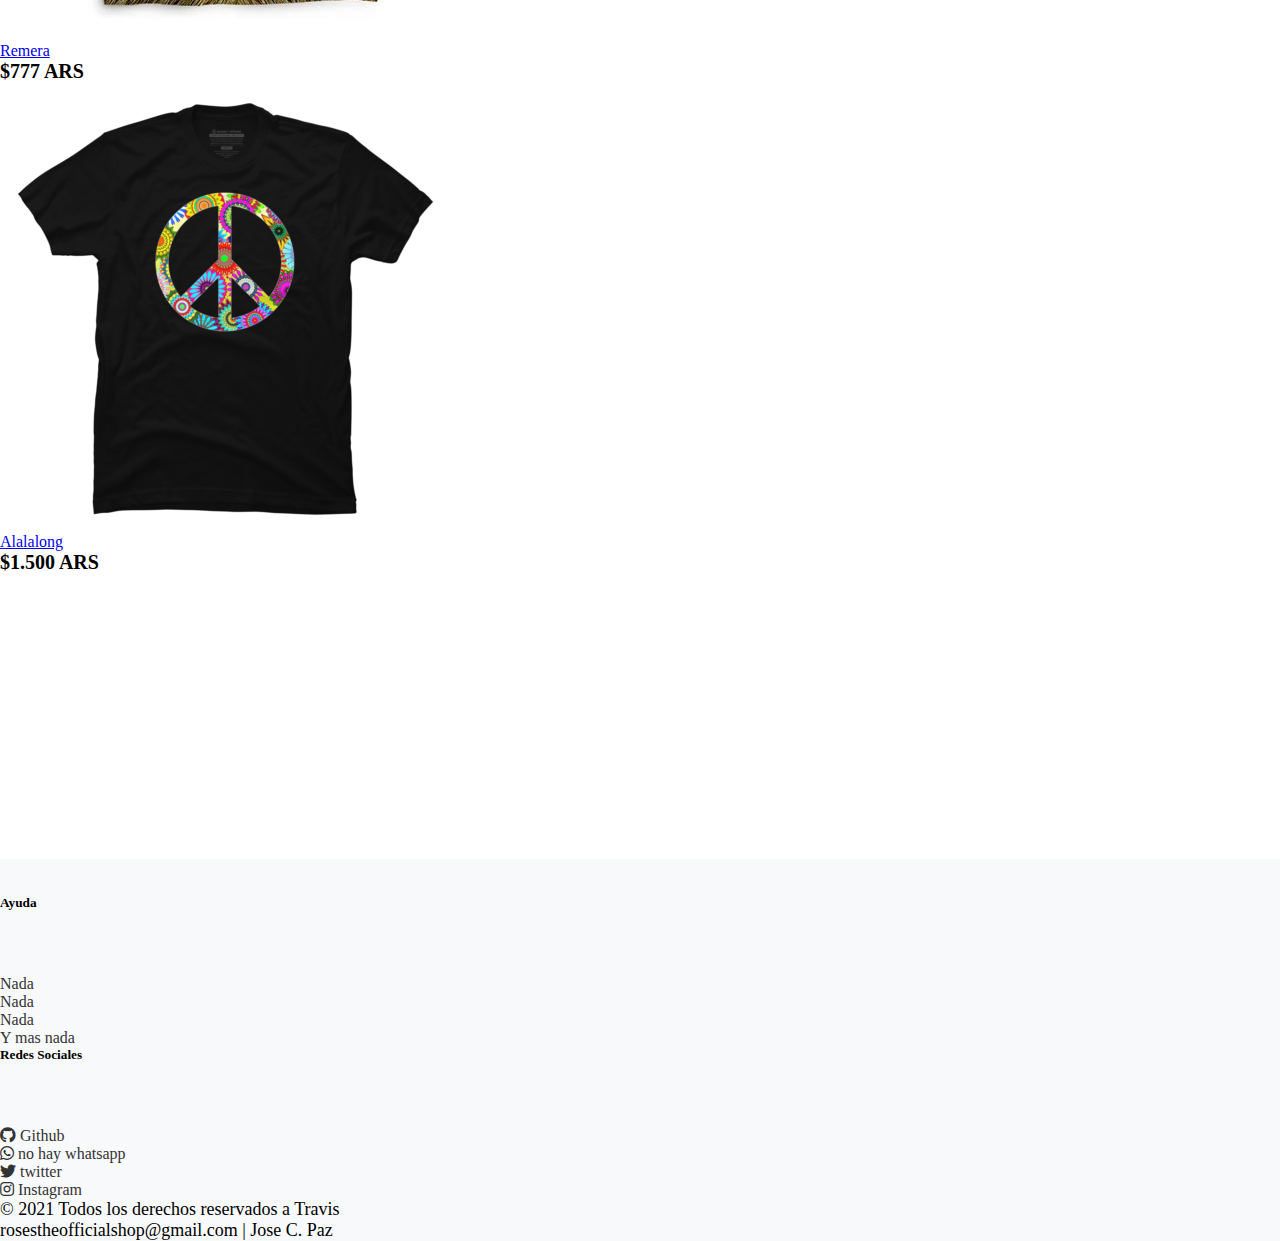
==== commit a9893036: "Update catalogo.html" ====
--- a/catalogo.html
+++ b/catalogo.html
@@ -46,7 +46,7 @@
         <img class="d-block w-100" src="assets/announcements/announcement1.png" alt="First slide" class="img-fluid">
       </div>
       <div class="carousel-item">
-        <img class="d-block w-100" src="assets/announcements/announcement2.png" alt="Second slide" class="img-fluid">
+        <img class="d-block w-100" src="assets/announcements/announcement4.png" alt="Second slide" class="img-fluid">
       </div>
       <div class="carousel-item">
         <img class="d-block w-100" src="assets/announcements/announcement3.png" alt="Third slide" class="img-fluid">
@@ -360,4 +360,4 @@
 
 
 
-</html>+</html>
